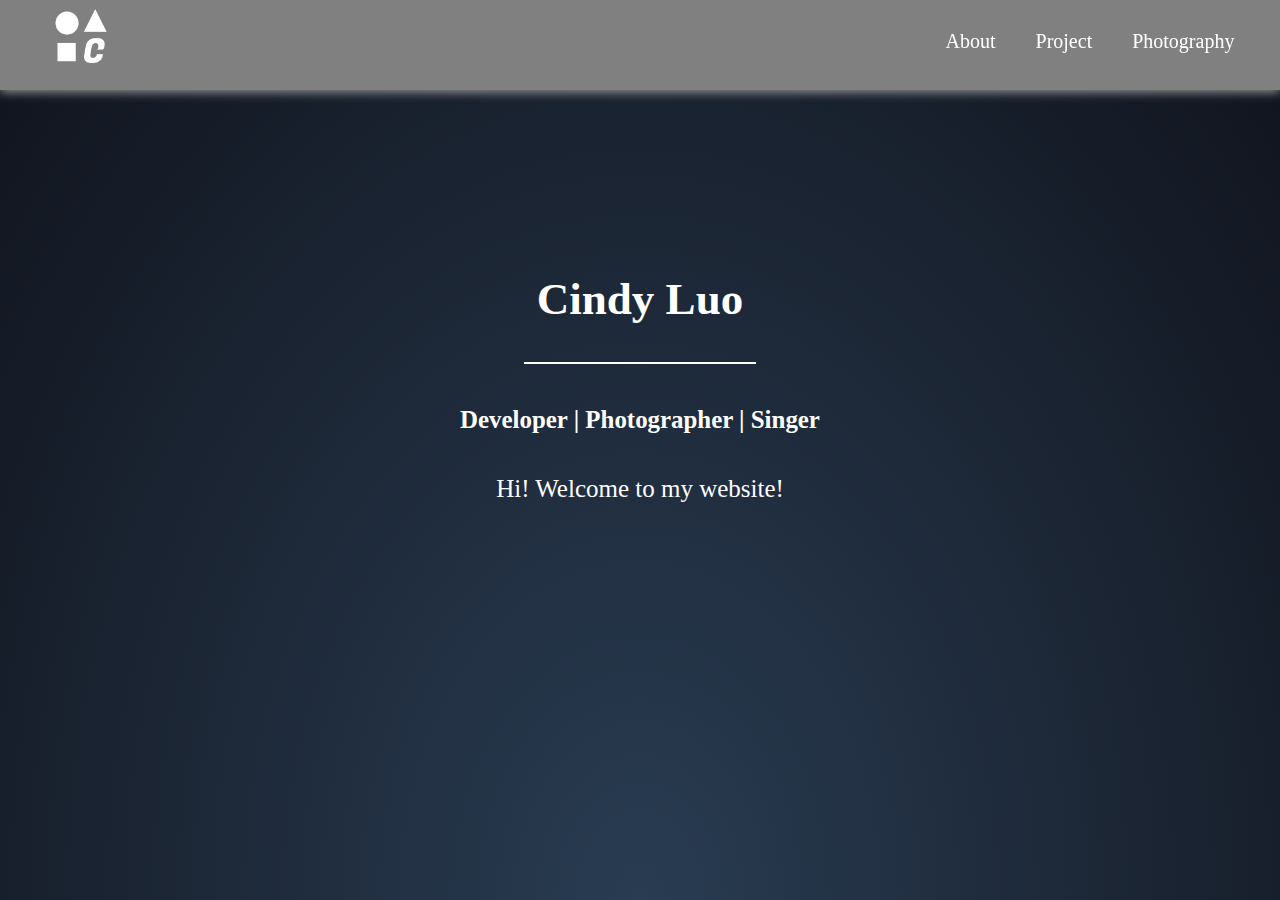
==== index.html @ 1c6db74b "first commit" ====
<!DOCTYPE html>
<html>

<head>
  <title>Cindy Luo Portfolio</title>
  <link rel="stylesheet" href="main.css">
</head>

<body>

  <div class="navigate">
    <div class="logo">
      <a href="index.html"><img src="logo.png" alt="Cindy"></a>
    </div>
    <div class="menu">
      <nav id="navMenu"></nav>
      <script src="navbar.js"></script>
    </div>
  </div>
  <div class="main">
    <h2>Cindy Luo</h2>
    <hr color="white" width="230" />
    <h5>Developer | Photographer | Singer</h5>
    <p style="font-size:25px">Hi! Welcome to my website! </p>
  </div>

  <div class="intro">
  </div>

</body>

</html>
---- main.css ----
/* Sets the intial font, height, and background color */
html {
  min-height: 100%;
  font-family: Georgia;
  background: radial-gradient(ellipse at bottom, #293c52 0%, #10131c 100%);
}

/* Sets the fixed header */
.navigate {
  box-shadow: 0px 2px 10px #999;
  background-color: #808080;
  position: fixed;
  height: 10%;
  top: 0;
  width: 100%;
  right: 0;
}

/* Leaves some space between the logo and the leftmost border */
.menu {
  padding-right: 2%;
}

/* Styles the navigator */
.menu a {
  float: right;
  color: white;
  padding: 30px 20px;
  text-decoration: none;
  font-size: 20px;
}

/* Logo of the panel */
.logo img {
  width: 60px;
  height: 60px;
  float: left;
  padding-left: 4%;
  padding-top: 0.5%;
}

/* Writes the texts */
.main {
  color: white;
  padding: 18%;
  text-align: center;
  font-size: 30px;
}

/* Change the color of links on hover */
a:hover {
  color: Gray;
}
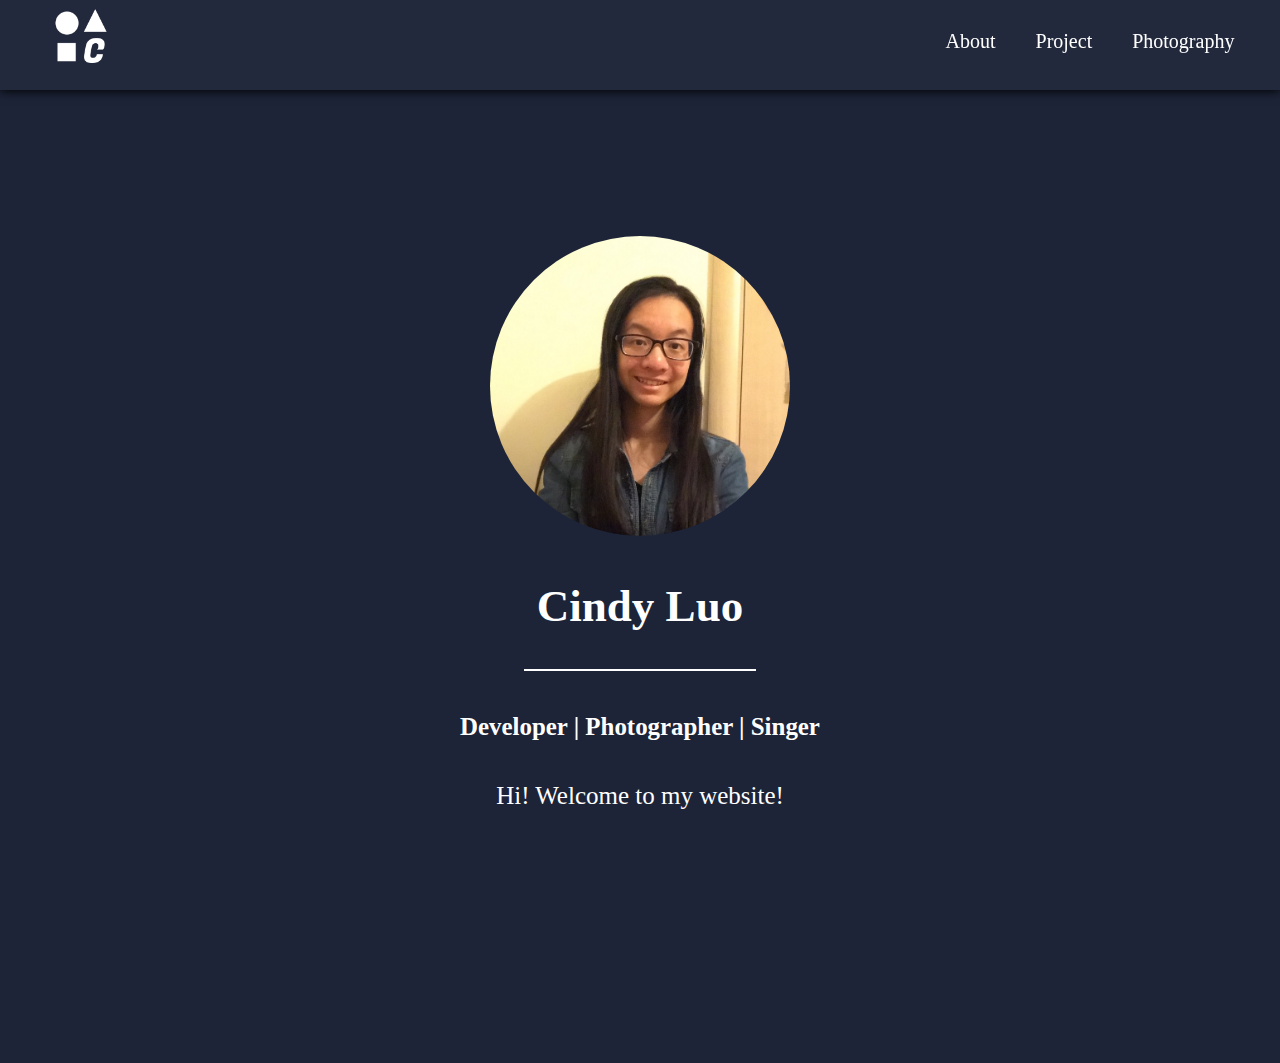
==== commit 3d59b8a9: "add pictures" ====
--- a/index.html
+++ b/index.html
@@ -3,21 +3,22 @@
 
 <head>
   <title>Cindy Luo Portfolio</title>
-  <link rel="stylesheet" href="main.css">
+  <link rel="stylesheet" href="css/main.css">
 </head>
 
 <body>
 
   <div class="navigate">
     <div class="logo">
-      <a href="index.html"><img src="logo.png" alt="Cindy"></a>
+      <a href="index.html"><img src="logo/logo.png" alt="Cindy"></a>
     </div>
     <div class="menu">
       <nav id="navMenu"></nav>
-      <script src="navbar.js"></script>
+      <script src="javascript/navbar.js"></script>
     </div>
   </div>
   <div class="main">
+    <img style="width:300px;height:300px;border-radius:300px" src="pictures/self.jpg" alt="Hi">
     <h2>Cindy Luo</h2>
     <hr color="white" width="230" />
     <h5>Developer | Photographer | Singer</h5>
@@ -29,4 +30,4 @@
 
 </body>
 
-</html>
+</html>--- a/css/main.css
+++ b/css/main.css
@@ -0,0 +1,54 @@
+/* Sets the intial font, height, and background color */
+html, body {
+  height: 100%;
+  font-family: Georgia;
+  background: #1d2438;
+}
+
+/* Writes the texts */
+.main {
+  color: white;
+  padding: 18%;
+  text-align: center;
+  font-size: 30px;
+}
+
+/* Sets the fixed header */
+.navigate {
+  box-shadow: 0px 1px 10px Black;
+  background-color: #23293d;
+  position: fixed;
+  height: 10%;
+  top: 0;
+  width: 100%;
+  right: 0;
+  z-index: 30;
+}
+
+/* Leaves some space between the logo and the leftmost border */
+.menu {
+  padding-right: 2%;
+}
+
+/* Styles the navigator */
+.menu a {
+  float: right;
+  color: white;
+  padding: 30px 20px;
+  text-decoration: none;
+  font-size: 20px;
+}
+
+/* Logo of the panel */
+.logo img {
+  width: 60px;
+  height: 60px;
+  float: left;
+  padding-left: 4%;
+  padding-top: 0.5%;
+}
+
+/* Change the color of links on hover */
+a:hover {
+  color: Gray;
+}
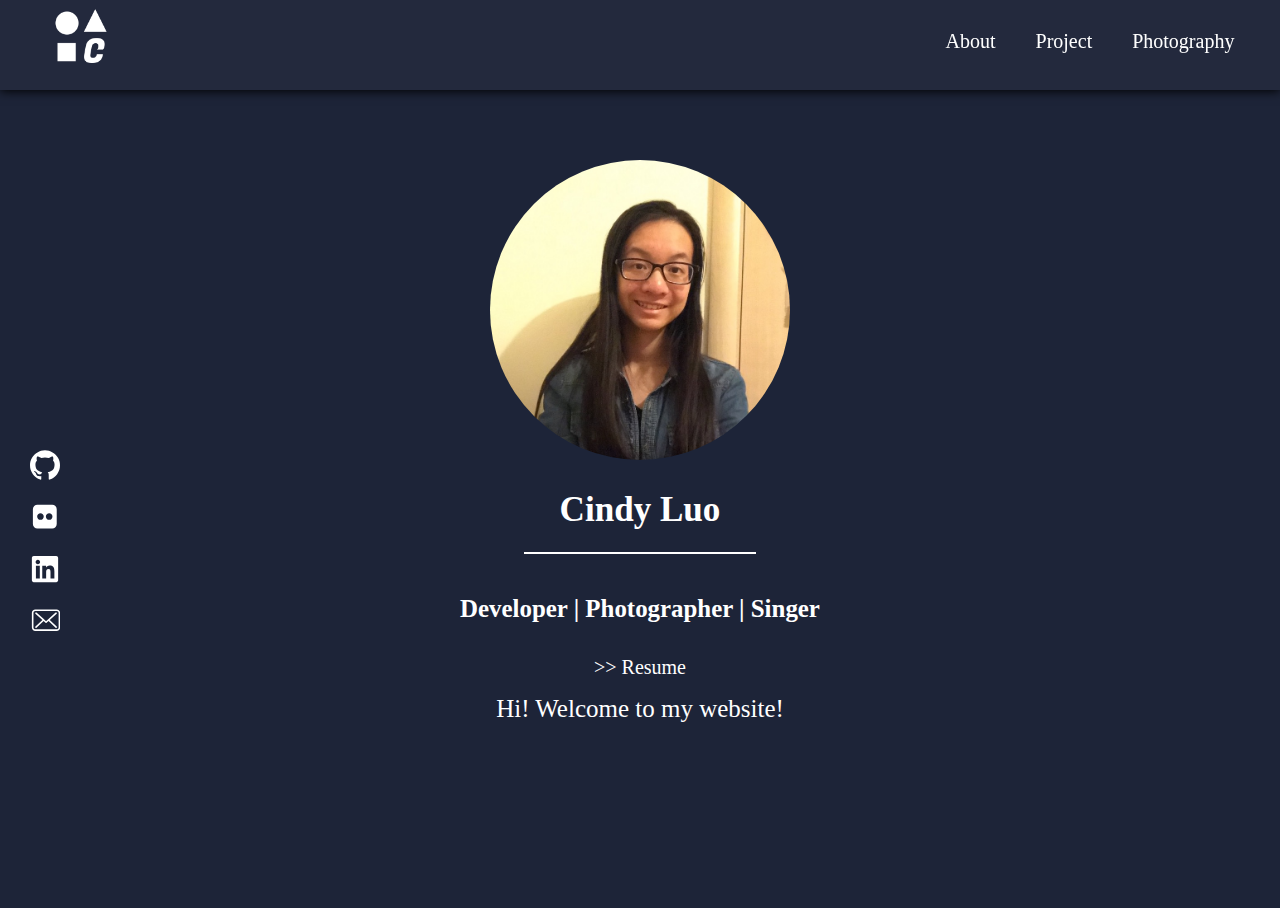
==== commit 637da545: "add icons" ====
--- a/index.html
+++ b/index.html
@@ -19,13 +19,51 @@
   </div>
   <div class="main">
     <img style="width:300px;height:300px;border-radius:300px" src="pictures/self.jpg" alt="Hi">
-    <h2>Cindy Luo</h2>
+    <h3 style="line-height: 15px">Cindy Luo</h3>
     <hr color="white" width="230" />
     <h5>Developer | Photographer | Singer</h5>
-    <p style="font-size:25px">Hi! Welcome to my website! </p>
+    <a href="https://drive.google.com/open?id=1Ba6YbRA8tJ1QET23m0X0HU8hdP_e88rF">
+      <p class="resume" style="font-size:20px;line-height: 5px;"> >> Resume</p>
+    </a>
+    <p style="font-size:25px">Hi! Welcome to my website!</p>
   </div>
-
-  <div class="intro">
+  <div class="icons">
+    <a href="https://github.com/cindy1u0">
+      <svg fill="white" class="material-icons" xmlns="http://www.w3.org/2000/svg" width="30" height="30"
+        viewBox="0 0 438.549 438.549">
+        <path
+          d="M409.132,114.573c-19.608-33.596-46.205-60.194-79.798-79.8C295.736,15.166,259.057,5.365,219.271,5.365   c-39.781,0-76.472,9.804-110.063,29.408c-33.596,19.605-60.192,46.204-79.8,79.8C9.803,148.168,0,184.854,0,224.63   c0,47.78,13.94,90.745,41.827,128.906c27.884,38.164,63.906,64.572,108.063,79.227c5.14,0.954,8.945,0.283,11.419-1.996   c2.475-2.282,3.711-5.14,3.711-8.562c0-0.571-0.049-5.708-0.144-15.417c-0.098-9.709-0.144-18.179-0.144-25.406l-6.567,1.136   c-4.187,0.767-9.469,1.092-15.846,1c-6.374-0.089-12.991-0.757-19.842-1.999c-6.854-1.231-13.229-4.086-19.13-8.559   c-5.898-4.473-10.085-10.328-12.56-17.556l-2.855-6.57c-1.903-4.374-4.899-9.233-8.992-14.559   c-4.093-5.331-8.232-8.945-12.419-10.848l-1.999-1.431c-1.332-0.951-2.568-2.098-3.711-3.429c-1.142-1.331-1.997-2.663-2.568-3.997   c-0.572-1.335-0.098-2.43,1.427-3.289c1.525-0.859,4.281-1.276,8.28-1.276l5.708,0.853c3.807,0.763,8.516,3.042,14.133,6.851   c5.614,3.806,10.229,8.754,13.846,14.842c4.38,7.806,9.657,13.754,15.846,17.847c6.184,4.093,12.419,6.136,18.699,6.136   c6.28,0,11.704-0.476,16.274-1.423c4.565-0.952,8.848-2.383,12.847-4.285c1.713-12.758,6.377-22.559,13.988-29.41   c-10.848-1.14-20.601-2.857-29.264-5.14c-8.658-2.286-17.605-5.996-26.835-11.14c-9.235-5.137-16.896-11.516-22.985-19.126   c-6.09-7.614-11.088-17.61-14.987-29.979c-3.901-12.374-5.852-26.648-5.852-42.826c0-23.035,7.52-42.637,22.557-58.817   c-7.044-17.318-6.379-36.732,1.997-58.24c5.52-1.715,13.706-0.428,24.554,3.853c10.85,4.283,18.794,7.952,23.84,10.994   c5.046,3.041,9.089,5.618,12.135,7.708c17.705-4.947,35.976-7.421,54.818-7.421s37.117,2.474,54.823,7.421l10.849-6.849   c7.419-4.57,16.18-8.758,26.262-12.565c10.088-3.805,17.802-4.853,23.134-3.138c8.562,21.509,9.325,40.922,2.279,58.24   c15.036,16.18,22.559,35.787,22.559,58.817c0,16.178-1.958,30.497-5.853,42.966c-3.9,12.471-8.941,22.457-15.125,29.979   c-6.191,7.521-13.901,13.85-23.131,18.986c-9.232,5.14-18.182,8.85-26.84,11.136c-8.662,2.286-18.415,4.004-29.263,5.146   c9.894,8.562,14.842,22.077,14.842,40.539v60.237c0,3.422,1.19,6.279,3.572,8.562c2.379,2.279,6.136,2.95,11.276,1.995   c44.163-14.653,80.185-41.062,108.068-79.226c27.88-38.161,41.825-81.126,41.825-128.906   C438.536,184.851,428.728,148.168,409.132,114.573z" />
+      </svg>
+    </a>
+    <br>
+    <br>
+    <a href="https://www.flickr.com/people/183832002@N04/">
+      <svg fill="white" class="material-icons" xmlns="http://www.w3.org/2000/svg" width="30" height="30"
+        viewBox="0 0 54 54">
+        <path
+          d="M40,4.8c2.2,0,4.1,0.8,5.7,2.4c1.6,1.6,2.4,3.5,2.4,5.7v26.8c0,2.2-0.8,4.1-2.4,5.7c-1.6,1.6-3.5,2.4-5.7,2.4H13.3   c-2.2,0-4.1-0.8-5.7-2.4c-1.6-1.6-2.4-3.5-2.4-5.7V12.9c0-2.2,0.8-4.1,2.4-5.7c1.6-1.6,3.5-2.4,5.7-2.4H40z M23,30.4   c1.2-1.2,1.7-2.5,1.7-4.2s-0.6-3-1.7-4.2c-1.2-1.2-2.5-1.7-4.2-1.7s-3,0.6-4.2,1.7c-1.2,1.2-1.7,2.5-1.7,4.2s0.6,3,1.7,4.2   s2.5,1.7,4.2,1.7S21.8,31.6,23,30.4z M38.7,30.4c1.2-1.2,1.7-2.5,1.7-4.2s-0.6-3-1.7-4.2c-1.2-1.2-2.5-1.7-4.2-1.7   c-1.6,0-3,0.6-4.2,1.7c-1.2,1.2-1.7,2.5-1.7,4.2s0.6,3,1.7,4.2c1.2,1.2,2.5,1.7,4.2,1.7C36.1,32.2,37.5,31.6,38.7,30.4z" />
+      </svg>
+    </a>
+    <br>
+    <br>
+    <a href="https://www.linkedin.com/in/cindy1u0/">
+      <svg fill="white" class="material-icons" xmlns="http://www.w3.org/2000/svg" width="30" height="30"
+        viewBox="0 0 448 512">
+        <path
+          d="M416 32H31.9C14.3 32 0 46.5 0 64.3v383.4C0 465.5 14.3 480 31.9 480H416c17.6 0 32-14.5 32-32.3V64.3c0-17.8-14.4-32.3-32-32.3zM135.4 416H69V202.2h66.5V416zm-33.2-243c-21.3 0-38.5-17.3-38.5-38.5S80.9 96 102.2 96c21.2 0 38.5 17.3 38.5 38.5 0 21.3-17.2 38.5-38.5 38.5zm282.1 243h-66.4V312c0-24.8-.5-56.7-34.5-56.7-34.6 0-39.9 27-39.9 54.9V416h-66.4V202.2h63.7v29.2h.9c8.9-16.8 30.6-34.5 62.9-34.5 67.2 0 79.7 44.3 79.7 101.9V416z" />
+      </svg>
+    </a>
+    <br>
+    <br>
+    <a href="mailto: luo.xiny@husky.neu.edu">
+      <svg fill="white" class="material-icons" xmlns="http://www.w3.org/2000/svg" width="30" height="30"
+        viewBox="0 0 448 512">
+        <path
+          d="M424.3,57.75H59.1c-32.6,0-59.1,26.5-59.1,59.1v249.6c0,32.6,26.5,59.1,59.1,59.1h365.1c32.6,0,59.1-26.5,59.1-59.1    v-249.5C483.4,84.35,456.9,57.75,424.3,57.75z M456.4,366.45c0,17.7-14.4,32.1-32.1,32.1H59.1c-17.7,0-32.1-14.4-32.1-32.1v-249.5    c0-17.7,14.4-32.1,32.1-32.1h365.1c17.7,0,32.1,14.4,32.1,32.1v249.5H456.4z" />
+        <path
+          d="M304.8,238.55l118.2-106c5.5-5,6-13.5,1-19.1c-5-5.5-13.5-6-19.1-1l-163,146.3l-31.8-28.4c-0.1-0.1-0.2-0.2-0.2-0.3    c-0.7-0.7-1.4-1.3-2.2-1.9L78.3,112.35c-5.6-5-14.1-4.5-19.1,1.1c-5,5.6-4.5,14.1,1.1,19.1l119.6,106.9L60.8,350.95    c-5.4,5.1-5.7,13.6-0.6,19.1c2.7,2.8,6.3,4.3,9.9,4.3c3.3,0,6.6-1.2,9.2-3.6l120.9-113.1l32.8,29.3c2.6,2.3,5.8,3.4,9,3.4    c3.2,0,6.5-1.2,9-3.5l33.7-30.2l120.2,114.2c2.6,2.5,6,3.7,9.3,3.7c3.6,0,7.1-1.4,9.8-4.2c5.1-5.4,4.9-14-0.5-19.1L304.8,238.55z" />
+      </svg>
+    </a>
   </div>
 
 </body>
--- a/css/main.css
+++ b/css/main.css
@@ -8,7 +8,7 @@
 /* Writes the texts */
 .main {
   color: white;
-  padding: 18%;
+  padding: 12%;
   text-align: center;
   font-size: 30px;
 }
@@ -48,7 +48,52 @@
   padding-top: 0.5%;
 }
 
+.icons {
+  position: fixed;
+  top: 50%;
+  left: 30px;
+}
+
 /* Change the color of links on hover */
 a:hover {
+  color: Gray; 
+}
+
+.resume {
+  color: white;
+}
+
+.resume:hover{
   color: Gray;
 }
+
+a {
+  text-decoration: none;
+}
+
+a:visited {
+  text-decoration: none;
+}
+
+.material-icons:hover{
+  fill:gray;
+}
+
+.row {
+  display: -ms-flexbox;
+  /* IE10 */
+  display: flex;
+  -ms-flex-wrap: wrap;
+  /* IE10 */
+  flex-wrap: wrap;
+  padding: 0 4px;
+}
+
+/* Create four equal columns that sits next to each other */
+.column {
+  -ms-flex: 33.3333333%;
+  /* IE10 */
+  flex: 33.3333333%;
+  max-width: 33.3333333%;
+  padding: 0 4px;
+}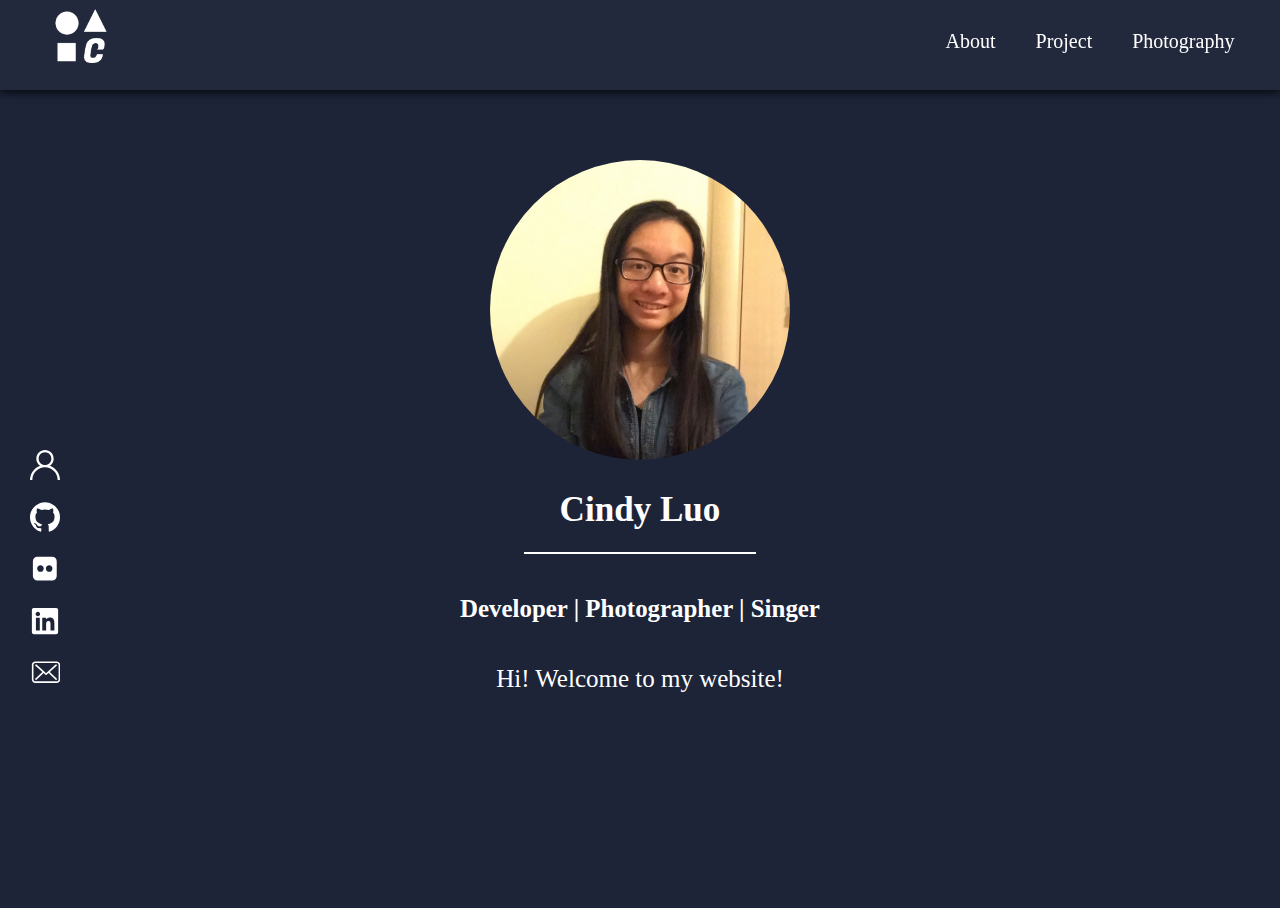
==== commit 6ddb7e14: "add icon" ====
--- a/index.html
+++ b/index.html
@@ -22,12 +22,24 @@
     <h3 style="line-height: 15px">Cindy Luo</h3>
     <hr color="white" width="230" />
     <h5>Developer | Photographer | Singer</h5>
-    <a href="https://drive.google.com/open?id=1Ba6YbRA8tJ1QET23m0X0HU8hdP_e88rF">
-      <p class="resume" style="font-size:20px;line-height: 5px;"> >> Resume</p>
-    </a>
     <p style="font-size:25px">Hi! Welcome to my website!</p>
   </div>
   <div class="icons">
+    <!-- credit for the icon: <div>Icons made by <a href="https://www.flaticon.com/authors/freepik" 
+      title="Freepik">Freepik</a> from <a href="https://www.flaticon.com/"             
+      title="Flaticon">www.flaticon.com</a></div> -->
+    <a href="https://drive.google.com/open?id=1Ba6YbRA8tJ1QET23m0X0HU8hdP_e88rF">
+      <svg fill="white" class="material-icons" xmlns="http://www.w3.org/2000/svg" width="30" height="30"
+        viewBox="0 0 512 512">
+        <path d="M437.02,330.98c-27.883-27.882-61.071-48.523-97.281-61.018C378.521,243.251,404,198.548,404,148
+          C404,66.393,337.607,0,256,0S108,66.393,108,148c0,50.548,25.479,95.251,64.262,121.962
+          c-36.21,12.495-69.398,33.136-97.281,61.018C26.629,379.333,0,443.62,0,512h40c0-119.103,96.897-216,216-216s216,96.897,216,216
+          h40C512,443.62,485.371,379.333,437.02,330.98z M256,256c-59.551,0-108-48.448-108-108S196.449,40,256,40
+          c59.551,0,108,48.448,108,108S315.551,256,256,256z" />
+      </svg>
+    </a>
+    <br>
+    <br>
     <a href="https://github.com/cindy1u0">
       <svg fill="white" class="material-icons" xmlns="http://www.w3.org/2000/svg" width="30" height="30"
         viewBox="0 0 438.549 438.549">
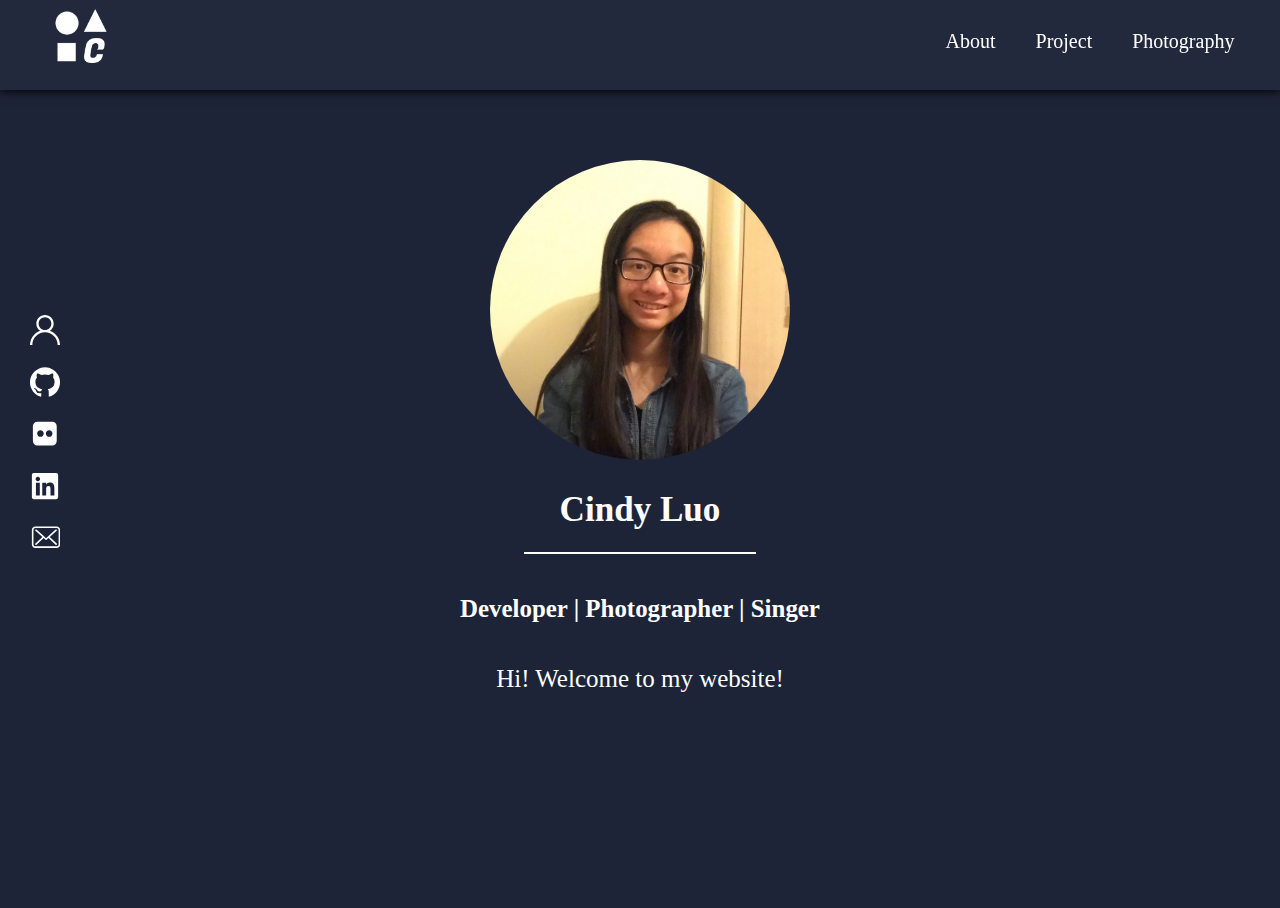
==== commit cd40aacb: "project changes" ====
--- a/index.html
+++ b/index.html
@@ -28,7 +28,7 @@
     <!-- credit for the icon: <div>Icons made by <a href="https://www.flaticon.com/authors/freepik" 
       title="Freepik">Freepik</a> from <a href="https://www.flaticon.com/"             
       title="Flaticon">www.flaticon.com</a></div> -->
-    <a href="https://drive.google.com/open?id=1Ba6YbRA8tJ1QET23m0X0HU8hdP_e88rF">
+    <a href="https://drive.google.com/file/d/1jY3D1uArqNDAxk2W4oGz_0KefKu4q4VI/view?usp=sharing">
       <svg fill="white" class="material-icons" xmlns="http://www.w3.org/2000/svg" width="30" height="30"
         viewBox="0 0 512 512">
         <path d="M437.02,330.98c-27.883-27.882-61.071-48.523-97.281-61.018C378.521,243.251,404,198.548,404,148
@@ -67,7 +67,7 @@
     </a>
     <br>
     <br>
-    <a href="mailto: luo.xiny@husky.neu.edu">
+    <a href="mailto: luo.xiny@northeastern.edu">
       <svg fill="white" class="material-icons" xmlns="http://www.w3.org/2000/svg" width="30" height="30"
         viewBox="0 0 448 512">
         <path
--- a/css/main.css
+++ b/css/main.css
@@ -50,7 +50,7 @@
 
 .icons {
   position: fixed;
-  top: 50%;
+  top: 35%;
   left: 30px;
 }
 
@@ -77,23 +77,4 @@
 
 .material-icons:hover{
   fill:gray;
-}
-
-.row {
-  display: -ms-flexbox;
-  /* IE10 */
-  display: flex;
-  -ms-flex-wrap: wrap;
-  /* IE10 */
-  flex-wrap: wrap;
-  padding: 0 4px;
-}
-
-/* Create four equal columns that sits next to each other */
-.column {
-  -ms-flex: 33.3333333%;
-  /* IE10 */
-  flex: 33.3333333%;
-  max-width: 33.3333333%;
-  padding: 0 4px;
 }